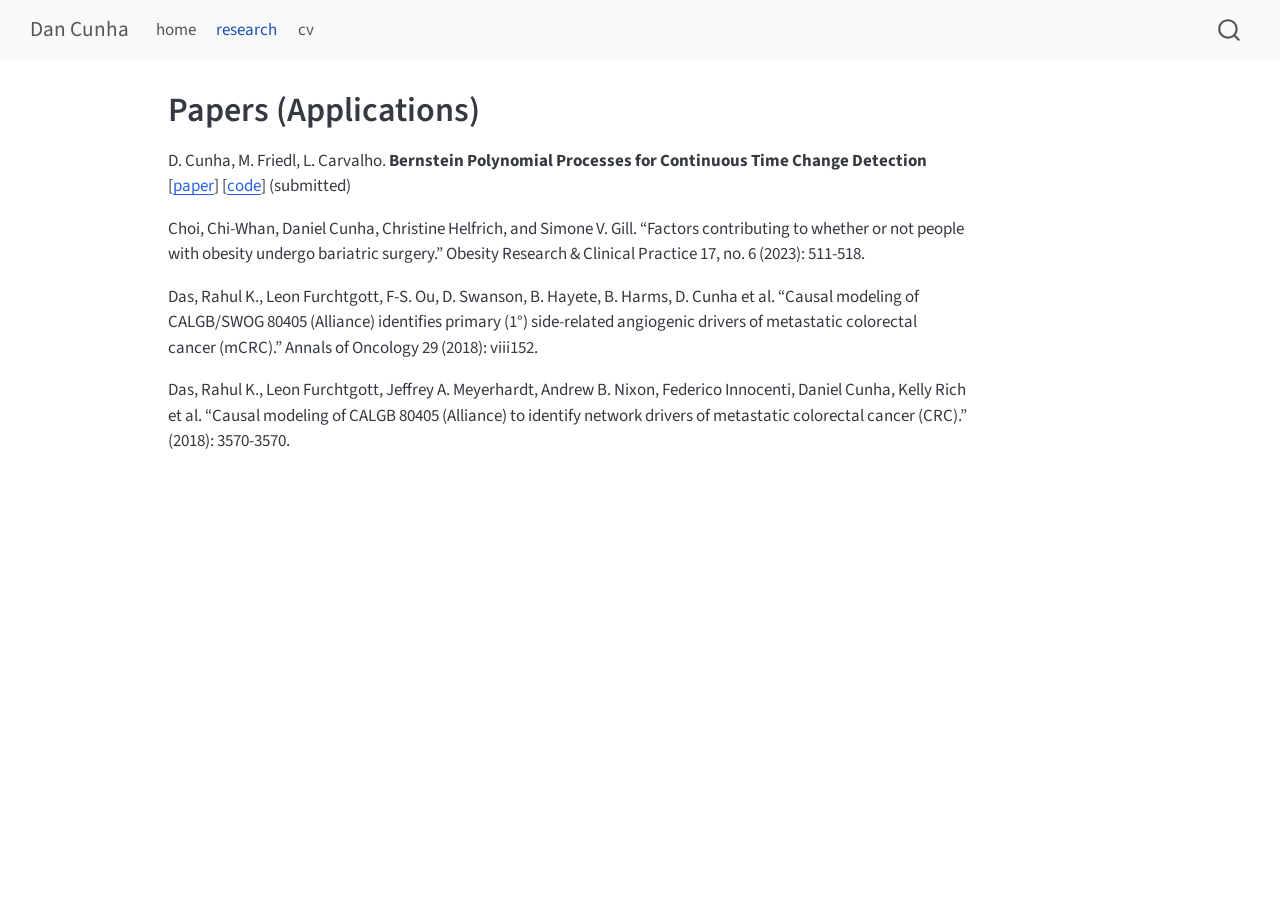
==== docs/research.html @ ad9c7ddf "research" ====
<!DOCTYPE html>
<html xmlns="http://www.w3.org/1999/xhtml" lang="en" xml:lang="en"><head>

<meta charset="utf-8">
<meta name="generator" content="quarto-1.7.29">

<meta name="viewport" content="width=device-width, initial-scale=1.0, user-scalable=yes">


<title>Papers (Applications) – Dan Cunha</title>
<style>
code{white-space: pre-wrap;}
span.smallcaps{font-variant: small-caps;}
div.columns{display: flex; gap: min(4vw, 1.5em);}
div.column{flex: auto; overflow-x: auto;}
div.hanging-indent{margin-left: 1.5em; text-indent: -1.5em;}
ul.task-list{list-style: none;}
ul.task-list li input[type="checkbox"] {
  width: 0.8em;
  margin: 0 0.8em 0.2em -1em; /* quarto-specific, see https://github.com/quarto-dev/quarto-cli/issues/4556 */ 
  vertical-align: middle;
}
</style>


<script src="site_libs/quarto-nav/quarto-nav.js"></script>
<script src="site_libs/quarto-nav/headroom.min.js"></script>
<script src="site_libs/clipboard/clipboard.min.js"></script>
<script src="site_libs/quarto-search/autocomplete.umd.js"></script>
<script src="site_libs/quarto-search/fuse.min.js"></script>
<script src="site_libs/quarto-search/quarto-search.js"></script>
<meta name="quarto:offset" content="./">
<script src="site_libs/quarto-html/quarto.js" type="module"></script>
<script src="site_libs/quarto-html/tabsets/tabsets.js" type="module"></script>
<script src="site_libs/quarto-html/popper.min.js"></script>
<script src="site_libs/quarto-html/tippy.umd.min.js"></script>
<script src="site_libs/quarto-html/anchor.min.js"></script>
<link href="site_libs/quarto-html/tippy.css" rel="stylesheet">
<link href="site_libs/quarto-html/quarto-syntax-highlighting-0815c480559380816a4d1ea211a47e91.css" rel="stylesheet" id="quarto-text-highlighting-styles">
<script src="site_libs/bootstrap/bootstrap.min.js"></script>
<link href="site_libs/bootstrap/bootstrap-icons.css" rel="stylesheet">
<link href="site_libs/bootstrap/bootstrap-c1fac2584b48ed01fb6e278e36375074.min.css" rel="stylesheet" append-hash="true" id="quarto-bootstrap" data-mode="light">
<script id="quarto-search-options" type="application/json">{
  "location": "navbar",
  "copy-button": false,
  "collapse-after": 3,
  "panel-placement": "end",
  "type": "overlay",
  "limit": 50,
  "keyboard-shortcut": [
    "f",
    "/",
    "s"
  ],
  "show-item-context": false,
  "language": {
    "search-no-results-text": "No results",
    "search-matching-documents-text": "matching documents",
    "search-copy-link-title": "Copy link to search",
    "search-hide-matches-text": "Hide additional matches",
    "search-more-match-text": "more match in this document",
    "search-more-matches-text": "more matches in this document",
    "search-clear-button-title": "Clear",
    "search-text-placeholder": "",
    "search-detached-cancel-button-title": "Cancel",
    "search-submit-button-title": "Submit",
    "search-label": "Search"
  }
}</script>


<link rel="stylesheet" href="styles.css">
</head>

<body class="nav-fixed quarto-light">

<div id="quarto-search-results"></div>
  <header id="quarto-header" class="headroom fixed-top">
    <nav class="navbar navbar-expand-lg " data-bs-theme="dark">
      <div class="navbar-container container-fluid">
      <div class="navbar-brand-container mx-auto">
    <a class="navbar-brand" href="./index.html">
    <span class="navbar-title">Dan Cunha</span>
    </a>
  </div>
            <div id="quarto-search" class="" title="Search"></div>
          <button class="navbar-toggler" type="button" data-bs-toggle="collapse" data-bs-target="#navbarCollapse" aria-controls="navbarCollapse" role="menu" aria-expanded="false" aria-label="Toggle navigation" onclick="if (window.quartoToggleHeadroom) { window.quartoToggleHeadroom(); }">
  <span class="navbar-toggler-icon"></span>
</button>
          <div class="collapse navbar-collapse" id="navbarCollapse">
            <ul class="navbar-nav navbar-nav-scroll me-auto">
  <li class="nav-item">
    <a class="nav-link" href="./index.html"> 
<span class="menu-text">home</span></a>
  </li>  
  <li class="nav-item">
    <a class="nav-link active" href="./research.html" aria-current="page"> 
<span class="menu-text">research</span></a>
  </li>  
  <li class="nav-item">
    <a class="nav-link" href="./cv.html"> 
<span class="menu-text">cv</span></a>
  </li>  
</ul>
          </div> <!-- /navcollapse -->
            <div class="quarto-navbar-tools">
</div>
      </div> <!-- /container-fluid -->
    </nav>
</header>
<!-- content -->
<div id="quarto-content" class="quarto-container page-columns page-rows-contents page-layout-article page-navbar">
<!-- sidebar -->
<!-- margin-sidebar -->
    <div id="quarto-margin-sidebar" class="sidebar margin-sidebar zindex-bottom">
        
    </div>
<!-- main -->
<main class="content" id="quarto-document-content">

<header id="title-block-header" class="quarto-title-block default">
<div class="quarto-title">
<h1 class="title">Papers (Applications)</h1>
</div>



<div class="quarto-title-meta">

    
  
    
  </div>
  


</header>


<p>D. Cunha, M. Friedl, L. Carvalho. <strong>Bernstein Polynomial Processes for Continuous Time Change Detection</strong> [<a href="https://arxiv.org/abs/2504.17876">paper</a>] [<a href="https://github.com/daniel-s-cunha/BPP/">code</a>] (submitted)</p>
<p>Choi, Chi-Whan, Daniel Cunha, Christine Helfrich, and Simone V. Gill. “Factors contributing to whether or not people with obesity undergo bariatric surgery.” Obesity Research &amp; Clinical Practice 17, no. 6 (2023): 511-518.</p>
<p>Das, Rahul K., Leon Furchtgott, F-S. Ou, D. Swanson, B. Hayete, B. Harms, D. Cunha et al.&nbsp;“Causal modeling of CALGB/SWOG 80405 (Alliance) identifies primary (1°) side-related angiogenic drivers of metastatic colorectal cancer (mCRC).” Annals of Oncology 29 (2018): viii152.</p>
<p>Das, Rahul K., Leon Furchtgott, Jeffrey A. Meyerhardt, Andrew B. Nixon, Federico Innocenti, Daniel Cunha, Kelly Rich et al.&nbsp;“Causal modeling of CALGB 80405 (Alliance) to identify network drivers of metastatic colorectal cancer (CRC).” (2018): 3570-3570.</p>



</main> <!-- /main -->
<script id="quarto-html-after-body" type="application/javascript">
  window.document.addEventListener("DOMContentLoaded", function (event) {
    const icon = "";
    const anchorJS = new window.AnchorJS();
    anchorJS.options = {
      placement: 'right',
      icon: icon
    };
    anchorJS.add('.anchored');
    const isCodeAnnotation = (el) => {
      for (const clz of el.classList) {
        if (clz.startsWith('code-annotation-')) {                     
          return true;
        }
      }
      return false;
    }
    const onCopySuccess = function(e) {
      // button target
      const button = e.trigger;
      // don't keep focus
      button.blur();
      // flash "checked"
      button.classList.add('code-copy-button-checked');
      var currentTitle = button.getAttribute("title");
      button.setAttribute("title", "Copied!");
      let tooltip;
      if (window.bootstrap) {
        button.setAttribute("data-bs-toggle", "tooltip");
        button.setAttribute("data-bs-placement", "left");
        button.setAttribute("data-bs-title", "Copied!");
        tooltip = new bootstrap.Tooltip(button, 
          { trigger: "manual", 
            customClass: "code-copy-button-tooltip",
            offset: [0, -8]});
        tooltip.show();    
      }
      setTimeout(function() {
        if (tooltip) {
          tooltip.hide();
          button.removeAttribute("data-bs-title");
          button.removeAttribute("data-bs-toggle");
          button.removeAttribute("data-bs-placement");
        }
        button.setAttribute("title", currentTitle);
        button.classList.remove('code-copy-button-checked');
      }, 1000);
      // clear code selection
      e.clearSelection();
    }
    const getTextToCopy = function(trigger) {
        const codeEl = trigger.previousElementSibling.cloneNode(true);
        for (const childEl of codeEl.children) {
          if (isCodeAnnotation(childEl)) {
            childEl.remove();
          }
        }
        return codeEl.innerText;
    }
    const clipboard = new window.ClipboardJS('.code-copy-button:not([data-in-quarto-modal])', {
      text: getTextToCopy
    });
    clipboard.on('success', onCopySuccess);
    if (window.document.getElementById('quarto-embedded-source-code-modal')) {
      const clipboardModal = new window.ClipboardJS('.code-copy-button[data-in-quarto-modal]', {
        text: getTextToCopy,
        container: window.document.getElementById('quarto-embedded-source-code-modal')
      });
      clipboardModal.on('success', onCopySuccess);
    }
      var localhostRegex = new RegExp(/^(?:http|https):\/\/localhost\:?[0-9]*\//);
      var mailtoRegex = new RegExp(/^mailto:/);
        var filterRegex = new RegExp('/' + window.location.host + '/');
      var isInternal = (href) => {
          return filterRegex.test(href) || localhostRegex.test(href) || mailtoRegex.test(href);
      }
      // Inspect non-navigation links and adorn them if external
     var links = window.document.querySelectorAll('a[href]:not(.nav-link):not(.navbar-brand):not(.toc-action):not(.sidebar-link):not(.sidebar-item-toggle):not(.pagination-link):not(.no-external):not([aria-hidden]):not(.dropdown-item):not(.quarto-navigation-tool):not(.about-link)');
      for (var i=0; i<links.length; i++) {
        const link = links[i];
        if (!isInternal(link.href)) {
          // undo the damage that might have been done by quarto-nav.js in the case of
          // links that we want to consider external
          if (link.dataset.originalHref !== undefined) {
            link.href = link.dataset.originalHref;
          }
        }
      }
    function tippyHover(el, contentFn, onTriggerFn, onUntriggerFn) {
      const config = {
        allowHTML: true,
        maxWidth: 500,
        delay: 100,
        arrow: false,
        appendTo: function(el) {
            return el.parentElement;
        },
        interactive: true,
        interactiveBorder: 10,
        theme: 'quarto',
        placement: 'bottom-start',
      };
      if (contentFn) {
        config.content = contentFn;
      }
      if (onTriggerFn) {
        config.onTrigger = onTriggerFn;
      }
      if (onUntriggerFn) {
        config.onUntrigger = onUntriggerFn;
      }
      window.tippy(el, config); 
    }
    const noterefs = window.document.querySelectorAll('a[role="doc-noteref"]');
    for (var i=0; i<noterefs.length; i++) {
      const ref = noterefs[i];
      tippyHover(ref, function() {
        // use id or data attribute instead here
        let href = ref.getAttribute('data-footnote-href') || ref.getAttribute('href');
        try { href = new URL(href).hash; } catch {}
        const id = href.replace(/^#\/?/, "");
        const note = window.document.getElementById(id);
        if (note) {
          return note.innerHTML;
        } else {
          return "";
        }
      });
    }
    const xrefs = window.document.querySelectorAll('a.quarto-xref');
    const processXRef = (id, note) => {
      // Strip column container classes
      const stripColumnClz = (el) => {
        el.classList.remove("page-full", "page-columns");
        if (el.children) {
          for (const child of el.children) {
            stripColumnClz(child);
          }
        }
      }
      stripColumnClz(note)
      if (id === null || id.startsWith('sec-')) {
        // Special case sections, only their first couple elements
        const container = document.createElement("div");
        if (note.children && note.children.length > 2) {
          container.appendChild(note.children[0].cloneNode(true));
          for (let i = 1; i < note.children.length; i++) {
            const child = note.children[i];
            if (child.tagName === "P" && child.innerText === "") {
              continue;
            } else {
              container.appendChild(child.cloneNode(true));
              break;
            }
          }
          if (window.Quarto?.typesetMath) {
            window.Quarto.typesetMath(container);
          }
          return container.innerHTML
        } else {
          if (window.Quarto?.typesetMath) {
            window.Quarto.typesetMath(note);
          }
          return note.innerHTML;
        }
      } else {
        // Remove any anchor links if they are present
        const anchorLink = note.querySelector('a.anchorjs-link');
        if (anchorLink) {
          anchorLink.remove();
        }
        if (window.Quarto?.typesetMath) {
          window.Quarto.typesetMath(note);
        }
        if (note.classList.contains("callout")) {
          return note.outerHTML;
        } else {
          return note.innerHTML;
        }
      }
    }
    for (var i=0; i<xrefs.length; i++) {
      const xref = xrefs[i];
      tippyHover(xref, undefined, function(instance) {
        instance.disable();
        let url = xref.getAttribute('href');
        let hash = undefined; 
        if (url.startsWith('#')) {
          hash = url;
        } else {
          try { hash = new URL(url).hash; } catch {}
        }
        if (hash) {
          const id = hash.replace(/^#\/?/, "");
          const note = window.document.getElementById(id);
          if (note !== null) {
            try {
              const html = processXRef(id, note.cloneNode(true));
              instance.setContent(html);
            } finally {
              instance.enable();
              instance.show();
            }
          } else {
            // See if we can fetch this
            fetch(url.split('#')[0])
            .then(res => res.text())
            .then(html => {
              const parser = new DOMParser();
              const htmlDoc = parser.parseFromString(html, "text/html");
              const note = htmlDoc.getElementById(id);
              if (note !== null) {
                const html = processXRef(id, note);
                instance.setContent(html);
              } 
            }).finally(() => {
              instance.enable();
              instance.show();
            });
          }
        } else {
          // See if we can fetch a full url (with no hash to target)
          // This is a special case and we should probably do some content thinning / targeting
          fetch(url)
          .then(res => res.text())
          .then(html => {
            const parser = new DOMParser();
            const htmlDoc = parser.parseFromString(html, "text/html");
            const note = htmlDoc.querySelector('main.content');
            if (note !== null) {
              // This should only happen for chapter cross references
              // (since there is no id in the URL)
              // remove the first header
              if (note.children.length > 0 && note.children[0].tagName === "HEADER") {
                note.children[0].remove();
              }
              const html = processXRef(null, note);
              instance.setContent(html);
            } 
          }).finally(() => {
            instance.enable();
            instance.show();
          });
        }
      }, function(instance) {
      });
    }
        let selectedAnnoteEl;
        const selectorForAnnotation = ( cell, annotation) => {
          let cellAttr = 'data-code-cell="' + cell + '"';
          let lineAttr = 'data-code-annotation="' +  annotation + '"';
          const selector = 'span[' + cellAttr + '][' + lineAttr + ']';
          return selector;
        }
        const selectCodeLines = (annoteEl) => {
          const doc = window.document;
          const targetCell = annoteEl.getAttribute("data-target-cell");
          const targetAnnotation = annoteEl.getAttribute("data-target-annotation");
          const annoteSpan = window.document.querySelector(selectorForAnnotation(targetCell, targetAnnotation));
          const lines = annoteSpan.getAttribute("data-code-lines").split(",");
          const lineIds = lines.map((line) => {
            return targetCell + "-" + line;
          })
          let top = null;
          let height = null;
          let parent = null;
          if (lineIds.length > 0) {
              //compute the position of the single el (top and bottom and make a div)
              const el = window.document.getElementById(lineIds[0]);
              top = el.offsetTop;
              height = el.offsetHeight;
              parent = el.parentElement.parentElement;
            if (lineIds.length > 1) {
              const lastEl = window.document.getElementById(lineIds[lineIds.length - 1]);
              const bottom = lastEl.offsetTop + lastEl.offsetHeight;
              height = bottom - top;
            }
            if (top !== null && height !== null && parent !== null) {
              // cook up a div (if necessary) and position it 
              let div = window.document.getElementById("code-annotation-line-highlight");
              if (div === null) {
                div = window.document.createElement("div");
                div.setAttribute("id", "code-annotation-line-highlight");
                div.style.position = 'absolute';
                parent.appendChild(div);
              }
              div.style.top = top - 2 + "px";
              div.style.height = height + 4 + "px";
              div.style.left = 0;
              let gutterDiv = window.document.getElementById("code-annotation-line-highlight-gutter");
              if (gutterDiv === null) {
                gutterDiv = window.document.createElement("div");
                gutterDiv.setAttribute("id", "code-annotation-line-highlight-gutter");
                gutterDiv.style.position = 'absolute';
                const codeCell = window.document.getElementById(targetCell);
                const gutter = codeCell.querySelector('.code-annotation-gutter');
                gutter.appendChild(gutterDiv);
              }
              gutterDiv.style.top = top - 2 + "px";
              gutterDiv.style.height = height + 4 + "px";
            }
            selectedAnnoteEl = annoteEl;
          }
        };
        const unselectCodeLines = () => {
          const elementsIds = ["code-annotation-line-highlight", "code-annotation-line-highlight-gutter"];
          elementsIds.forEach((elId) => {
            const div = window.document.getElementById(elId);
            if (div) {
              div.remove();
            }
          });
          selectedAnnoteEl = undefined;
        };
          // Handle positioning of the toggle
      window.addEventListener(
        "resize",
        throttle(() => {
          elRect = undefined;
          if (selectedAnnoteEl) {
            selectCodeLines(selectedAnnoteEl);
          }
        }, 10)
      );
      function throttle(fn, ms) {
      let throttle = false;
      let timer;
        return (...args) => {
          if(!throttle) { // first call gets through
              fn.apply(this, args);
              throttle = true;
          } else { // all the others get throttled
              if(timer) clearTimeout(timer); // cancel #2
              timer = setTimeout(() => {
                fn.apply(this, args);
                timer = throttle = false;
              }, ms);
          }
        };
      }
        // Attach click handler to the DT
        const annoteDls = window.document.querySelectorAll('dt[data-target-cell]');
        for (const annoteDlNode of annoteDls) {
          annoteDlNode.addEventListener('click', (event) => {
            const clickedEl = event.target;
            if (clickedEl !== selectedAnnoteEl) {
              unselectCodeLines();
              const activeEl = window.document.querySelector('dt[data-target-cell].code-annotation-active');
              if (activeEl) {
                activeEl.classList.remove('code-annotation-active');
              }
              selectCodeLines(clickedEl);
              clickedEl.classList.add('code-annotation-active');
            } else {
              // Unselect the line
              unselectCodeLines();
              clickedEl.classList.remove('code-annotation-active');
            }
          });
        }
    const findCites = (el) => {
      const parentEl = el.parentElement;
      if (parentEl) {
        const cites = parentEl.dataset.cites;
        if (cites) {
          return {
            el,
            cites: cites.split(' ')
          };
        } else {
          return findCites(el.parentElement)
        }
      } else {
        return undefined;
      }
    };
    var bibliorefs = window.document.querySelectorAll('a[role="doc-biblioref"]');
    for (var i=0; i<bibliorefs.length; i++) {
      const ref = bibliorefs[i];
      const citeInfo = findCites(ref);
      if (citeInfo) {
        tippyHover(citeInfo.el, function() {
          var popup = window.document.createElement('div');
          citeInfo.cites.forEach(function(cite) {
            var citeDiv = window.document.createElement('div');
            citeDiv.classList.add('hanging-indent');
            citeDiv.classList.add('csl-entry');
            var biblioDiv = window.document.getElementById('ref-' + cite);
            if (biblioDiv) {
              citeDiv.innerHTML = biblioDiv.innerHTML;
            }
            popup.appendChild(citeDiv);
          });
          return popup.innerHTML;
        });
      }
    }
  });
  </script>
</div> <!-- /content -->




</body></html>
---- docs/site_libs/quarto-html/tippy.css ----
.tippy-box[data-animation=fade][data-state=hidden]{opacity:0}[data-tippy-root]{max-width:calc(100vw - 10px)}.tippy-box{position:relative;background-color:#333;color:#fff;border-radius:4px;font-size:14px;line-height:1.4;white-space:normal;outline:0;transition-property:transform,visibility,opacity}.tippy-box[data-placement^=top]>.tippy-arrow{bottom:0}.tippy-box[data-placement^=top]>.tippy-arrow:before{bottom:-7px;left:0;border-width:8px 8px 0;border-top-color:initial;transform-origin:center top}.tippy-box[data-placement^=bottom]>.tippy-arrow{top:0}.tippy-box[data-placement^=bottom]>.tippy-arrow:before{top:-7px;left:0;border-width:0 8px 8px;border-bottom-color:initial;transform-origin:center bottom}.tippy-box[data-placement^=left]>.tippy-arrow{right:0}.tippy-box[data-placement^=left]>.tippy-arrow:before{border-width:8px 0 8px 8px;border-left-color:initial;right:-7px;transform-origin:center left}.tippy-box[data-placement^=right]>.tippy-arrow{left:0}.tippy-box[data-placement^=right]>.tippy-arrow:before{left:-7px;border-width:8px 8px 8px 0;border-right-color:initial;transform-origin:center right}.tippy-box[data-inertia][data-state=visible]{transition-timing-function:cubic-bezier(.54,1.5,.38,1.11)}.tippy-arrow{width:16px;height:16px;color:#333}.tippy-arrow:before{content:"";position:absolute;border-color:transparent;border-style:solid}.tippy-content{position:relative;padding:5px 9px;z-index:1}
---- docs/site_libs/quarto-html/quarto-syntax-highlighting-0815c480559380816a4d1ea211a47e91.css ----
/* quarto syntax highlight colors */
:root {
  --quarto-hl-ot-color: #003B4F;
  --quarto-hl-at-color: #657422;
  --quarto-hl-ss-color: #20794D;
  --quarto-hl-an-color: #5E5E5E;
  --quarto-hl-fu-color: #4758AB;
  --quarto-hl-st-color: #20794D;
  --quarto-hl-cf-color: #003B4F;
  --quarto-hl-op-color: #5E5E5E;
  --quarto-hl-er-color: #AD0000;
  --quarto-hl-bn-color: #AD0000;
  --quarto-hl-al-color: #AD0000;
  --quarto-hl-va-color: #111111;
  --quarto-hl-bu-color: inherit;
  --quarto-hl-ex-color: inherit;
  --quarto-hl-pp-color: #AD0000;
  --quarto-hl-in-color: #5E5E5E;
  --quarto-hl-vs-color: #20794D;
  --quarto-hl-wa-color: #5E5E5E;
  --quarto-hl-do-color: #5E5E5E;
  --quarto-hl-im-color: #00769E;
  --quarto-hl-ch-color: #20794D;
  --quarto-hl-dt-color: #AD0000;
  --quarto-hl-fl-color: #AD0000;
  --quarto-hl-co-color: #5E5E5E;
  --quarto-hl-cv-color: #5E5E5E;
  --quarto-hl-cn-color: #8f5902;
  --quarto-hl-sc-color: #5E5E5E;
  --quarto-hl-dv-color: #AD0000;
  --quarto-hl-kw-color: #003B4F;
}

/* other quarto variables */
:root {
  --quarto-font-monospace: SFMono-Regular, Menlo, Monaco, Consolas, "Liberation Mono", "Courier New", monospace;
}

/* syntax highlight based on Pandoc's rules */
pre > code.sourceCode > span {
  color: #003B4F;
}

code.sourceCode > span {
  color: #003B4F;
}

div.sourceCode,
div.sourceCode pre.sourceCode {
  color: #003B4F;
}

/* Normal */
code span {
  color: #003B4F;
}

/* Alert */
code span.al {
  color: #AD0000;
  font-style: inherit;
}

/* Annotation */
code span.an {
  color: #5E5E5E;
  font-style: inherit;
}

/* Attribute */
code span.at {
  color: #657422;
  font-style: inherit;
}

/* BaseN */
code span.bn {
  color: #AD0000;
  font-style: inherit;
}

/* BuiltIn */
code span.bu {
  font-style: inherit;
}

/* ControlFlow */
code span.cf {
  color: #003B4F;
  font-weight: bold;
  font-style: inherit;
}

/* Char */
code span.ch {
  color: #20794D;
  font-style: inherit;
}

/* Constant */
code span.cn {
  color: #8f5902;
  font-style: inherit;
}

/* Comment */
code span.co {
  color: #5E5E5E;
  font-style: inherit;
}

/* CommentVar */
code span.cv {
  color: #5E5E5E;
  font-style: italic;
}

/* Documentation */
code span.do {
  color: #5E5E5E;
  font-style: italic;
}

/* DataType */
code span.dt {
  color: #AD0000;
  font-style: inherit;
}

/* DecVal */
code span.dv {
  color: #AD0000;
  font-style: inherit;
}

/* Error */
code span.er {
  color: #AD0000;
  font-style: inherit;
}

/* Extension */
code span.ex {
  font-style: inherit;
}

/* Float */
code span.fl {
  color: #AD0000;
  font-style: inherit;
}

/* Function */
code span.fu {
  color: #4758AB;
  font-style: inherit;
}

/* Import */
code span.im {
  color: #00769E;
  font-style: inherit;
}

/* Information */
code span.in {
  color: #5E5E5E;
  font-style: inherit;
}

/* Keyword */
code span.kw {
  color: #003B4F;
  font-weight: bold;
  font-style: inherit;
}

/* Operator */
code span.op {
  color: #5E5E5E;
  font-style: inherit;
}

/* Other */
code span.ot {
  color: #003B4F;
  font-style: inherit;
}

/* Preprocessor */
code span.pp {
  color: #AD0000;
  font-style: inherit;
}

/* SpecialChar */
code span.sc {
  color: #5E5E5E;
  font-style: inherit;
}

/* SpecialString */
code span.ss {
  color: #20794D;
  font-style: inherit;
}

/* String */
code span.st {
  color: #20794D;
  font-style: inherit;
}

/* Variable */
code span.va {
  color: #111111;
  font-style: inherit;
}

/* VerbatimString */
code span.vs {
  color: #20794D;
  font-style: inherit;
}

/* Warning */
code span.wa {
  color: #5E5E5E;
  font-style: italic;
}

.prevent-inlining {
  content: "</";
}

/*# sourceMappingURL=d398365ccb532ba00fe56d6aa1025863.css.map */
---- docs/styles.css ----
/*.about-image { 
   position: absolute;
   top: 1;
   left: 0;

}

.about-page .about-contents {
  display: flex;
  align-items: flex-start;
  gap: 1.5rem;
  flex-wrap: wrap;
}

.about-page .about-image {
  max-width: 150px;
  height: auto;
  border-radius: 8px;
  flex-shrink: 0;
}*/
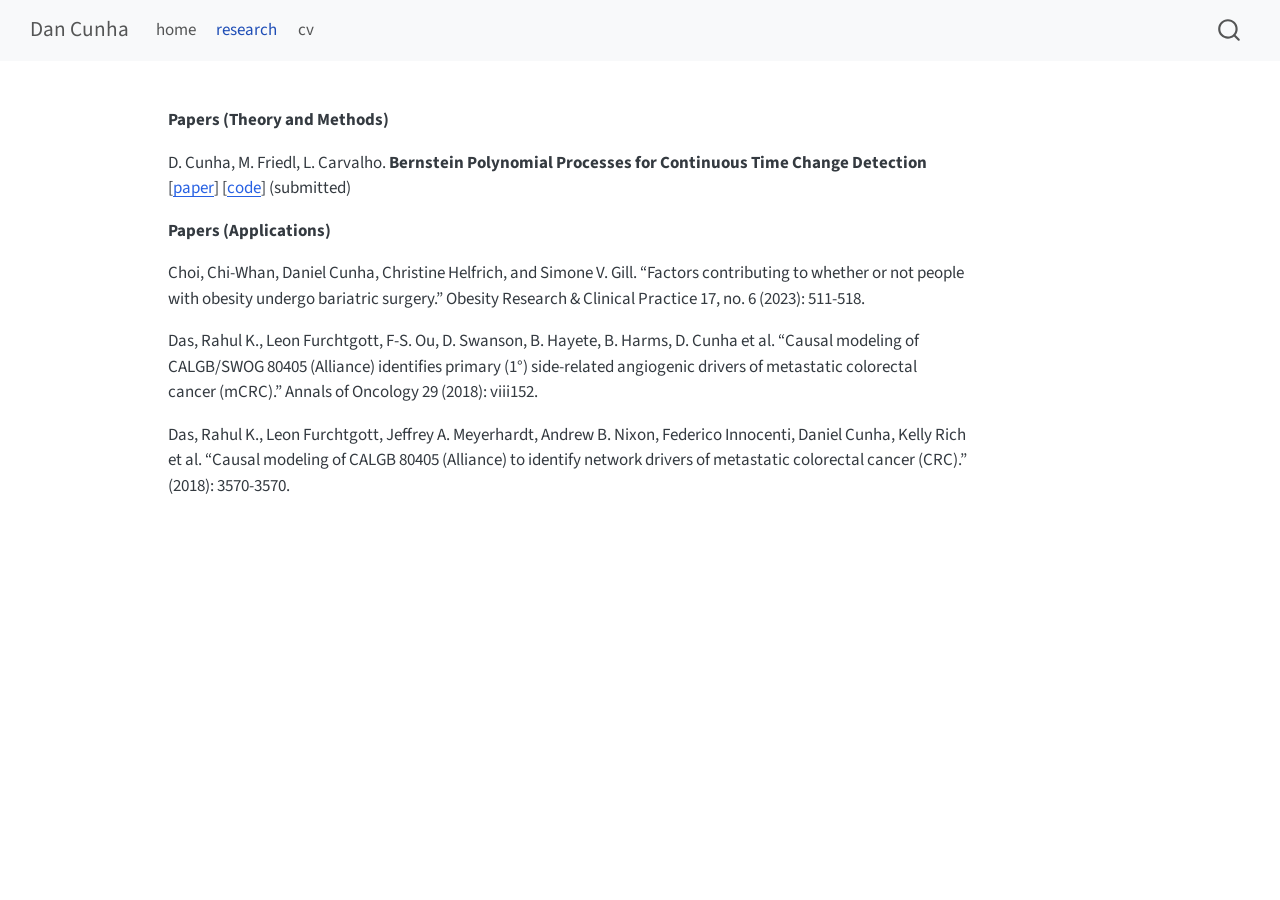
==== commit 02d6df46: "research" ====
--- a/docs/research.html
+++ b/docs/research.html
@@ -7,7 +7,7 @@
 <meta name="viewport" content="width=device-width, initial-scale=1.0, user-scalable=yes">
 
 
-<title>Papers (Applications) – Dan Cunha</title>
+<title>research – Dan Cunha</title>
 <style>
 code{white-space: pre-wrap;}
 span.smallcaps{font-variant: small-caps;}
@@ -116,28 +116,14 @@
         
     </div>
 <!-- main -->
-<main class="content" id="quarto-document-content">
-
-<header id="title-block-header" class="quarto-title-block default">
-<div class="quarto-title">
-<h1 class="title">Papers (Applications)</h1>
-</div>
-
-
-
-<div class="quarto-title-meta">
-
-    
-  
-    
-  </div>
-  
-
-
-</header>
-
-
+<main class="content" id="quarto-document-content"><header id="title-block-header" class="quarto-title-block"></header>
+
+
+
+
+<p><strong>Papers (Theory and Methods)</strong></p>
 <p>D. Cunha, M. Friedl, L. Carvalho. <strong>Bernstein Polynomial Processes for Continuous Time Change Detection</strong> [<a href="https://arxiv.org/abs/2504.17876">paper</a>] [<a href="https://github.com/daniel-s-cunha/BPP/">code</a>] (submitted)</p>
+<p><strong>Papers (Applications)</strong></p>
 <p>Choi, Chi-Whan, Daniel Cunha, Christine Helfrich, and Simone V. Gill. “Factors contributing to whether or not people with obesity undergo bariatric surgery.” Obesity Research &amp; Clinical Practice 17, no. 6 (2023): 511-518.</p>
 <p>Das, Rahul K., Leon Furchtgott, F-S. Ou, D. Swanson, B. Hayete, B. Harms, D. Cunha et al.&nbsp;“Causal modeling of CALGB/SWOG 80405 (Alliance) identifies primary (1°) side-related angiogenic drivers of metastatic colorectal cancer (mCRC).” Annals of Oncology 29 (2018): viii152.</p>
 <p>Das, Rahul K., Leon Furchtgott, Jeffrey A. Meyerhardt, Andrew B. Nixon, Federico Innocenti, Daniel Cunha, Kelly Rich et al.&nbsp;“Causal modeling of CALGB 80405 (Alliance) to identify network drivers of metastatic colorectal cancer (CRC).” (2018): 3570-3570.</p>
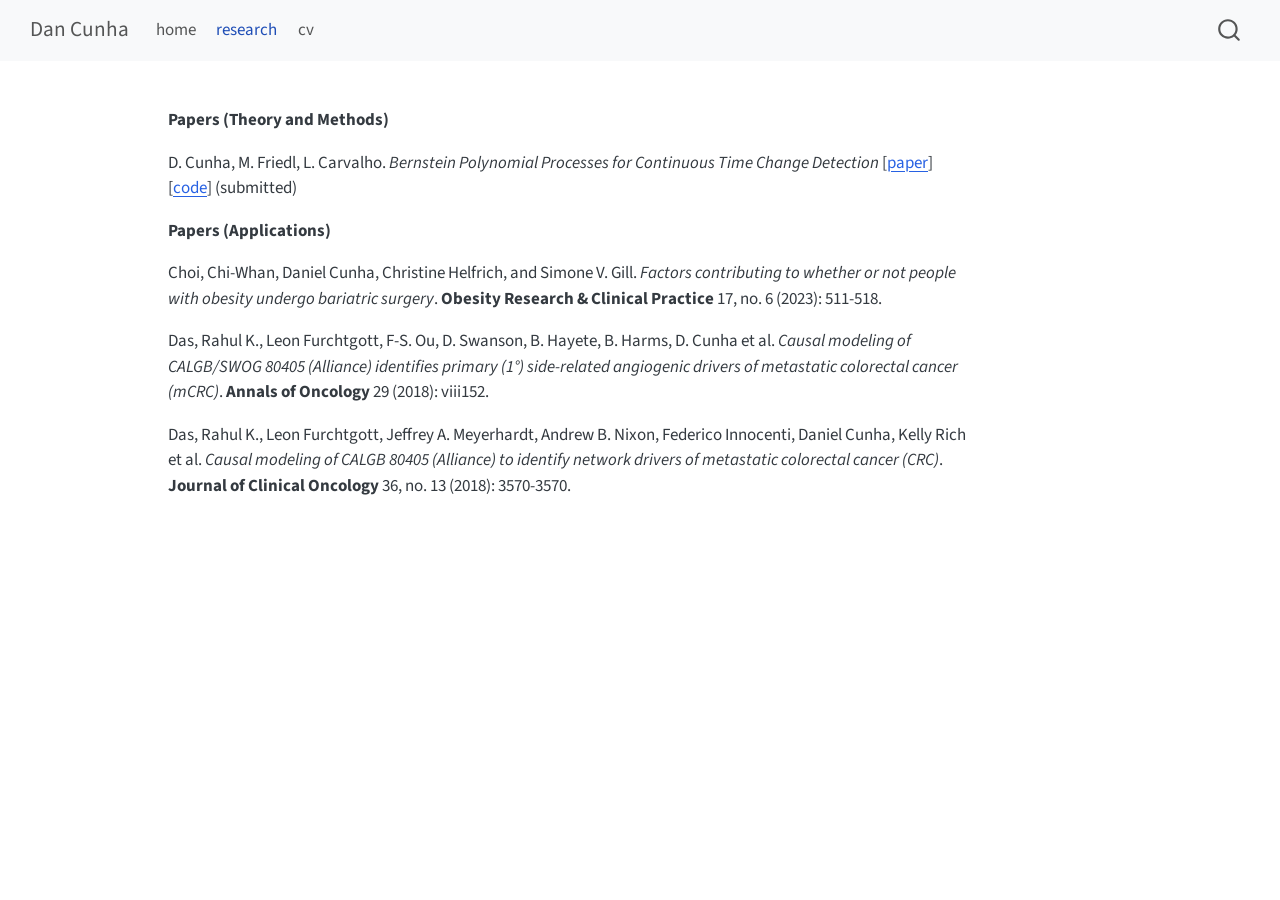
==== commit e6987183: "research" ====
--- a/docs/research.html
+++ b/docs/research.html
@@ -122,11 +122,11 @@
 
 
 <p><strong>Papers (Theory and Methods)</strong></p>
-<p>D. Cunha, M. Friedl, L. Carvalho. <strong>Bernstein Polynomial Processes for Continuous Time Change Detection</strong> [<a href="https://arxiv.org/abs/2504.17876">paper</a>] [<a href="https://github.com/daniel-s-cunha/BPP/">code</a>] (submitted)</p>
+<p>D. Cunha, M. Friedl, L. Carvalho. <em>Bernstein Polynomial Processes for Continuous Time Change Detection</em> [<a href="https://arxiv.org/abs/2504.17876">paper</a>] [<a href="https://github.com/daniel-s-cunha/BPP/">code</a>] (submitted)</p>
 <p><strong>Papers (Applications)</strong></p>
-<p>Choi, Chi-Whan, Daniel Cunha, Christine Helfrich, and Simone V. Gill. “Factors contributing to whether or not people with obesity undergo bariatric surgery.” Obesity Research &amp; Clinical Practice 17, no. 6 (2023): 511-518.</p>
-<p>Das, Rahul K., Leon Furchtgott, F-S. Ou, D. Swanson, B. Hayete, B. Harms, D. Cunha et al.&nbsp;“Causal modeling of CALGB/SWOG 80405 (Alliance) identifies primary (1°) side-related angiogenic drivers of metastatic colorectal cancer (mCRC).” Annals of Oncology 29 (2018): viii152.</p>
-<p>Das, Rahul K., Leon Furchtgott, Jeffrey A. Meyerhardt, Andrew B. Nixon, Federico Innocenti, Daniel Cunha, Kelly Rich et al.&nbsp;“Causal modeling of CALGB 80405 (Alliance) to identify network drivers of metastatic colorectal cancer (CRC).” (2018): 3570-3570.</p>
+<p>Choi, Chi-Whan, Daniel Cunha, Christine Helfrich, and Simone V. Gill. <em>Factors contributing to whether or not people with obesity undergo bariatric surgery</em>. <strong>Obesity Research &amp; Clinical Practice</strong> 17, no. 6 (2023): 511-518.</p>
+<p>Das, Rahul K., Leon Furchtgott, F-S. Ou, D. Swanson, B. Hayete, B. Harms, D. Cunha et al.&nbsp;<em>Causal modeling of CALGB/SWOG 80405 (Alliance) identifies primary (1°) side-related angiogenic drivers of metastatic colorectal cancer (mCRC)</em>. <strong>Annals of Oncology</strong> 29 (2018): viii152.</p>
+<p>Das, Rahul K., Leon Furchtgott, Jeffrey A. Meyerhardt, Andrew B. Nixon, Federico Innocenti, Daniel Cunha, Kelly Rich et al.&nbsp;<em>Causal modeling of CALGB 80405 (Alliance) to identify network drivers of metastatic colorectal cancer (CRC)</em>. <strong>Journal of Clinical Oncology</strong> 36, no. 13 (2018): 3570-3570.</p>
 
 
 
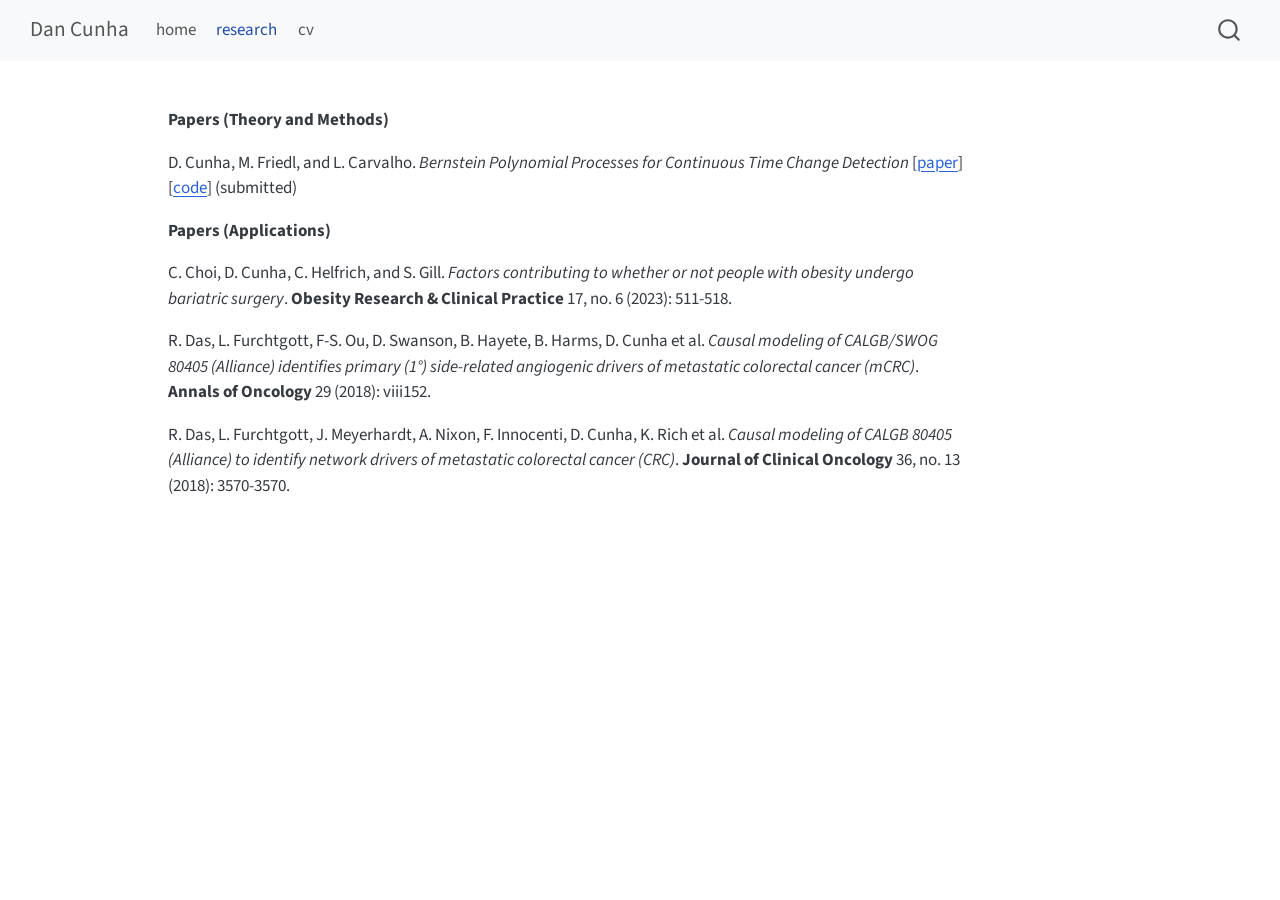
==== commit affa6251: "research" ====
--- a/docs/research.html
+++ b/docs/research.html
@@ -122,11 +122,11 @@
 
 
 <p><strong>Papers (Theory and Methods)</strong></p>
-<p>D. Cunha, M. Friedl, L. Carvalho. <em>Bernstein Polynomial Processes for Continuous Time Change Detection</em> [<a href="https://arxiv.org/abs/2504.17876">paper</a>] [<a href="https://github.com/daniel-s-cunha/BPP/">code</a>] (submitted)</p>
+<p>D. Cunha, M. Friedl, and L. Carvalho. <em>Bernstein Polynomial Processes for Continuous Time Change Detection</em> [<a href="https://arxiv.org/abs/2504.17876">paper</a>] [<a href="https://github.com/daniel-s-cunha/BPP/">code</a>] (submitted)</p>
 <p><strong>Papers (Applications)</strong></p>
-<p>Choi, Chi-Whan, Daniel Cunha, Christine Helfrich, and Simone V. Gill. <em>Factors contributing to whether or not people with obesity undergo bariatric surgery</em>. <strong>Obesity Research &amp; Clinical Practice</strong> 17, no. 6 (2023): 511-518.</p>
-<p>Das, Rahul K., Leon Furchtgott, F-S. Ou, D. Swanson, B. Hayete, B. Harms, D. Cunha et al.&nbsp;<em>Causal modeling of CALGB/SWOG 80405 (Alliance) identifies primary (1°) side-related angiogenic drivers of metastatic colorectal cancer (mCRC)</em>. <strong>Annals of Oncology</strong> 29 (2018): viii152.</p>
-<p>Das, Rahul K., Leon Furchtgott, Jeffrey A. Meyerhardt, Andrew B. Nixon, Federico Innocenti, Daniel Cunha, Kelly Rich et al.&nbsp;<em>Causal modeling of CALGB 80405 (Alliance) to identify network drivers of metastatic colorectal cancer (CRC)</em>. <strong>Journal of Clinical Oncology</strong> 36, no. 13 (2018): 3570-3570.</p>
+<p>C. Choi, D. Cunha, C. Helfrich, and S. Gill. <em>Factors contributing to whether or not people with obesity undergo bariatric surgery</em>. <strong>Obesity Research &amp; Clinical Practice</strong> 17, no. 6 (2023): 511-518.</p>
+<p>R. Das, L. Furchtgott, F-S. Ou, D. Swanson, B. Hayete, B. Harms, D. Cunha et al.&nbsp;<em>Causal modeling of CALGB/SWOG 80405 (Alliance) identifies primary (1°) side-related angiogenic drivers of metastatic colorectal cancer (mCRC)</em>. <strong>Annals of Oncology</strong> 29 (2018): viii152.</p>
+<p>R. Das, L. Furchtgott, J. Meyerhardt, A. Nixon, F. Innocenti, D. Cunha, K. Rich et al.&nbsp;<em>Causal modeling of CALGB 80405 (Alliance) to identify network drivers of metastatic colorectal cancer (CRC)</em>. <strong>Journal of Clinical Oncology</strong> 36, no. 13 (2018): 3570-3570.</p>
 
 
 
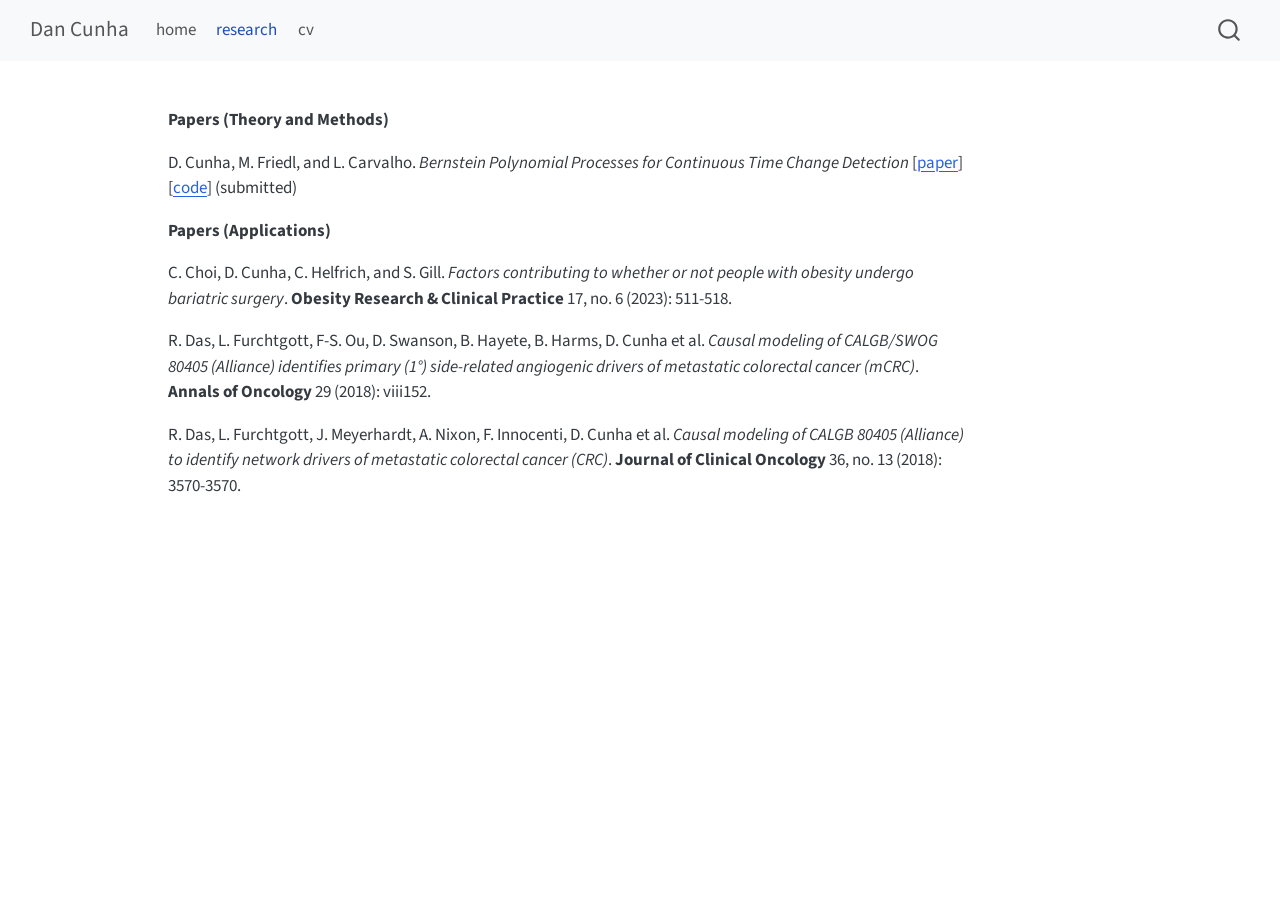
==== commit 97676aa4: "research" ====
--- a/docs/research.html
+++ b/docs/research.html
@@ -126,7 +126,7 @@
 <p><strong>Papers (Applications)</strong></p>
 <p>C. Choi, D. Cunha, C. Helfrich, and S. Gill. <em>Factors contributing to whether or not people with obesity undergo bariatric surgery</em>. <strong>Obesity Research &amp; Clinical Practice</strong> 17, no. 6 (2023): 511-518.</p>
 <p>R. Das, L. Furchtgott, F-S. Ou, D. Swanson, B. Hayete, B. Harms, D. Cunha et al.&nbsp;<em>Causal modeling of CALGB/SWOG 80405 (Alliance) identifies primary (1°) side-related angiogenic drivers of metastatic colorectal cancer (mCRC)</em>. <strong>Annals of Oncology</strong> 29 (2018): viii152.</p>
-<p>R. Das, L. Furchtgott, J. Meyerhardt, A. Nixon, F. Innocenti, D. Cunha, K. Rich et al.&nbsp;<em>Causal modeling of CALGB 80405 (Alliance) to identify network drivers of metastatic colorectal cancer (CRC)</em>. <strong>Journal of Clinical Oncology</strong> 36, no. 13 (2018): 3570-3570.</p>
+<p>R. Das, L. Furchtgott, J. Meyerhardt, A. Nixon, F. Innocenti, D. Cunha et al.&nbsp;<em>Causal modeling of CALGB 80405 (Alliance) to identify network drivers of metastatic colorectal cancer (CRC)</em>. <strong>Journal of Clinical Oncology</strong> 36, no. 13 (2018): 3570-3570.</p>
 
 
 
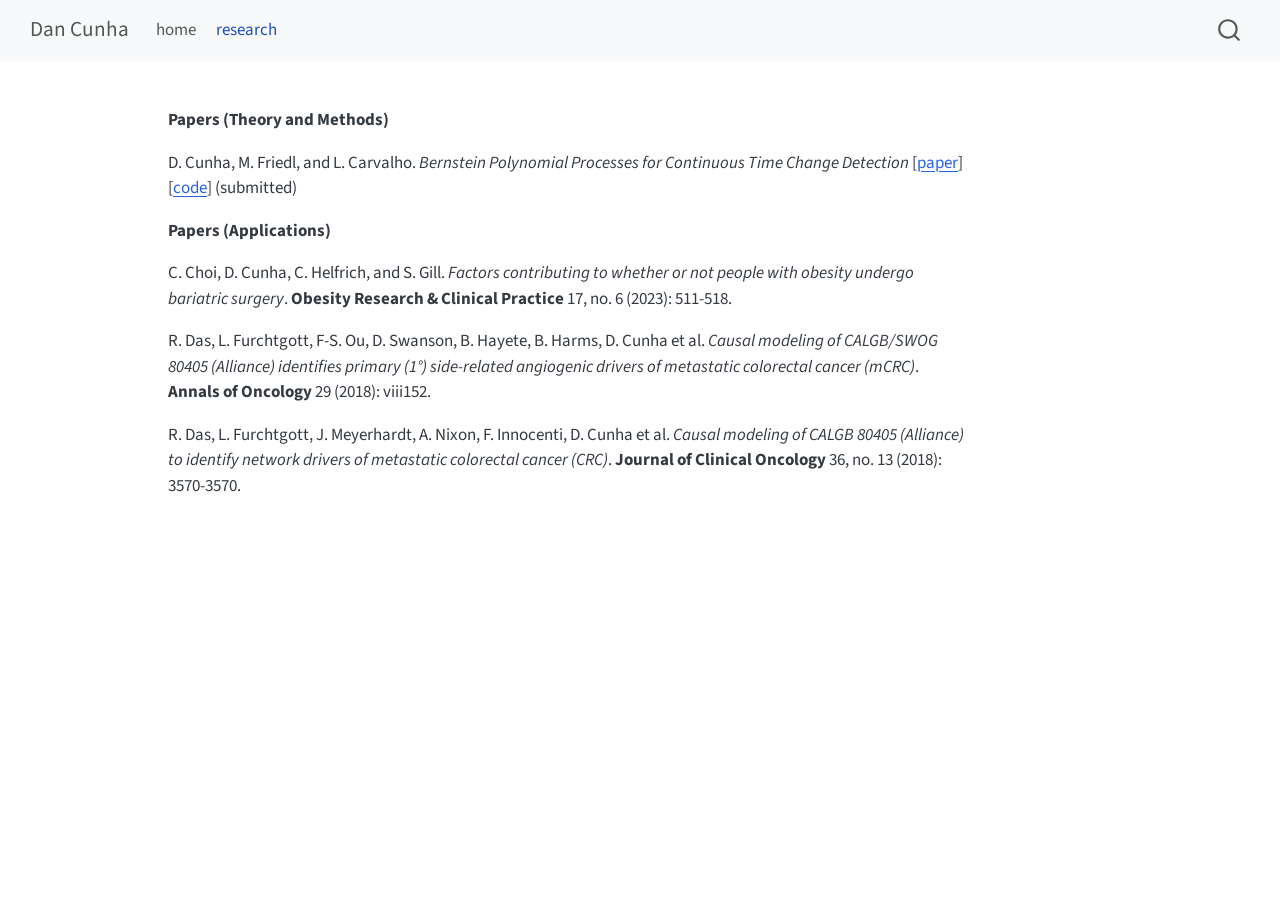
==== commit d6451a9a: "change some stuff" ====
--- a/docs/research.html
+++ b/docs/research.html
@@ -97,10 +97,6 @@
     <a class="nav-link active" href="./research.html" aria-current="page"> 
 <span class="menu-text">research</span></a>
   </li>  
-  <li class="nav-item">
-    <a class="nav-link" href="./cv.html"> 
-<span class="menu-text">cv</span></a>
-  </li>  
 </ul>
           </div> <!-- /navcollapse -->
             <div class="quarto-navbar-tools">
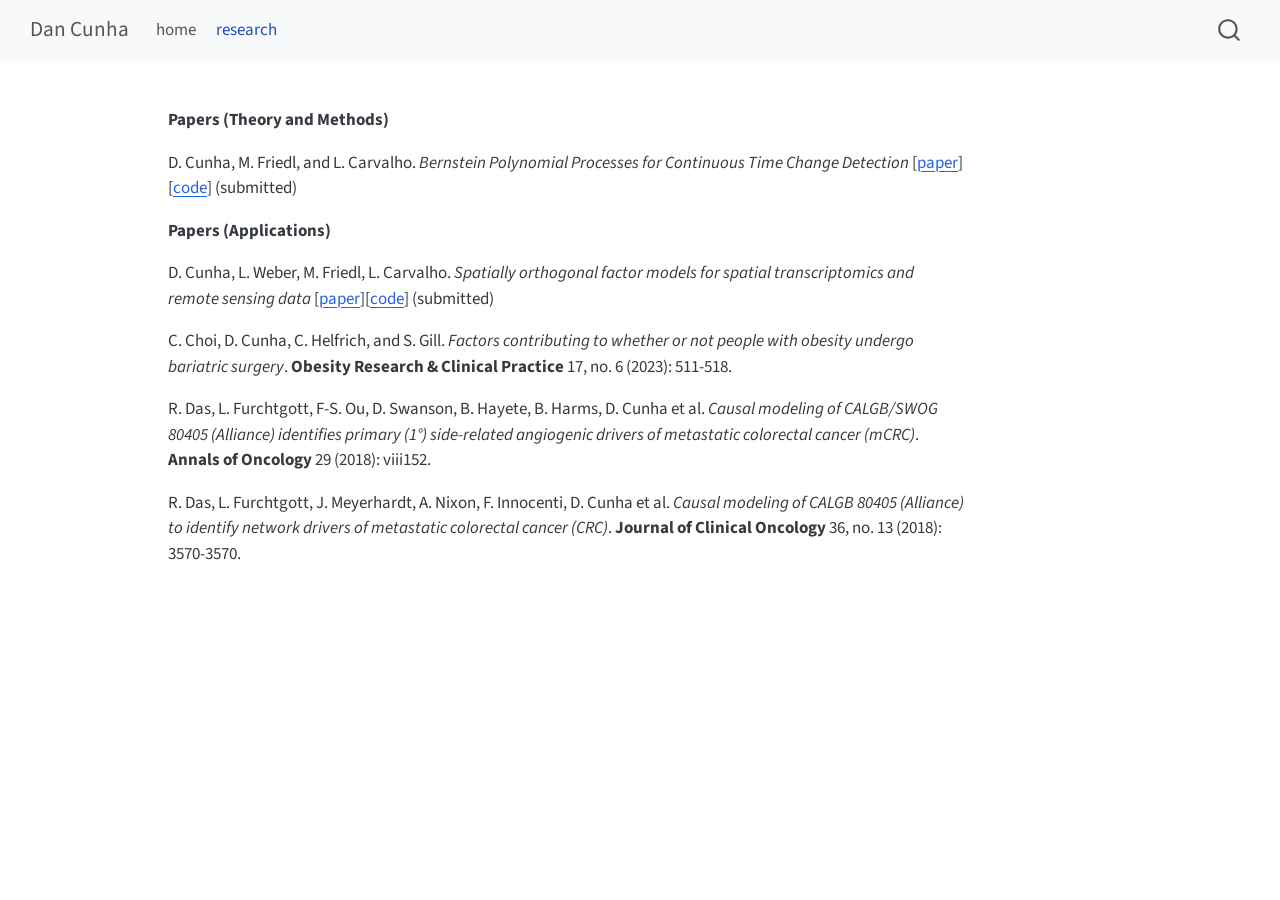
==== commit 1ec16d71: "updated bio; added SOFM" ====
--- a/docs/research.html
+++ b/docs/research.html
@@ -120,6 +120,7 @@
 <p><strong>Papers (Theory and Methods)</strong></p>
 <p>D. Cunha, M. Friedl, and L. Carvalho. <em>Bernstein Polynomial Processes for Continuous Time Change Detection</em> [<a href="https://arxiv.org/abs/2504.17876">paper</a>] [<a href="https://github.com/daniel-s-cunha/BPP/">code</a>] (submitted)</p>
 <p><strong>Papers (Applications)</strong></p>
+<p>D. Cunha, L. Weber, M. Friedl, L. Carvalho. <em>Spatially orthogonal factor models for spatial transcriptomics and remote sensing data</em> [<a href="https://arxiv.org/abs/2608.25172">paper</a>][<a href="github.com/daniel-s-cunha/SOFM/">code</a>] (submitted)</p>
 <p>C. Choi, D. Cunha, C. Helfrich, and S. Gill. <em>Factors contributing to whether or not people with obesity undergo bariatric surgery</em>. <strong>Obesity Research &amp; Clinical Practice</strong> 17, no. 6 (2023): 511-518.</p>
 <p>R. Das, L. Furchtgott, F-S. Ou, D. Swanson, B. Hayete, B. Harms, D. Cunha et al.&nbsp;<em>Causal modeling of CALGB/SWOG 80405 (Alliance) identifies primary (1°) side-related angiogenic drivers of metastatic colorectal cancer (mCRC)</em>. <strong>Annals of Oncology</strong> 29 (2018): viii152.</p>
 <p>R. Das, L. Furchtgott, J. Meyerhardt, A. Nixon, F. Innocenti, D. Cunha et al.&nbsp;<em>Causal modeling of CALGB 80405 (Alliance) to identify network drivers of metastatic colorectal cancer (CRC)</em>. <strong>Journal of Clinical Oncology</strong> 36, no. 13 (2018): 3570-3570.</p>
